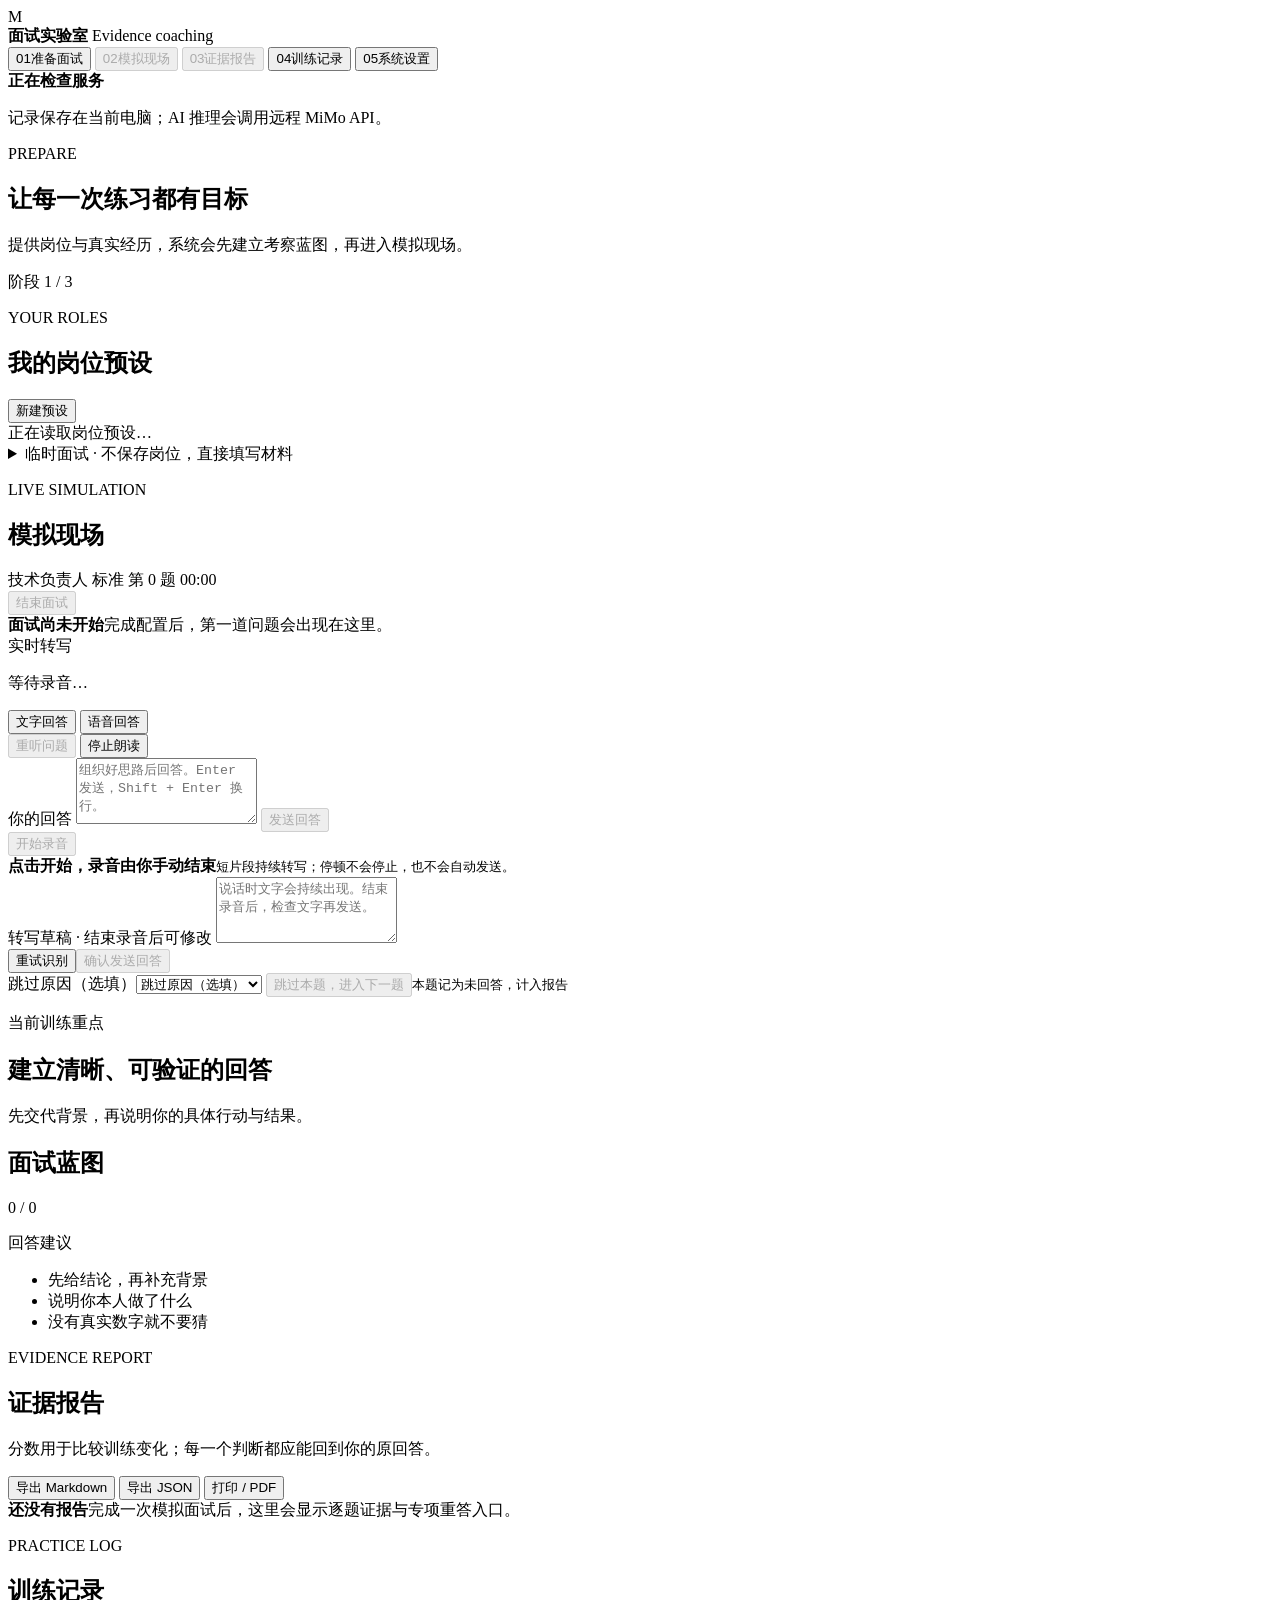
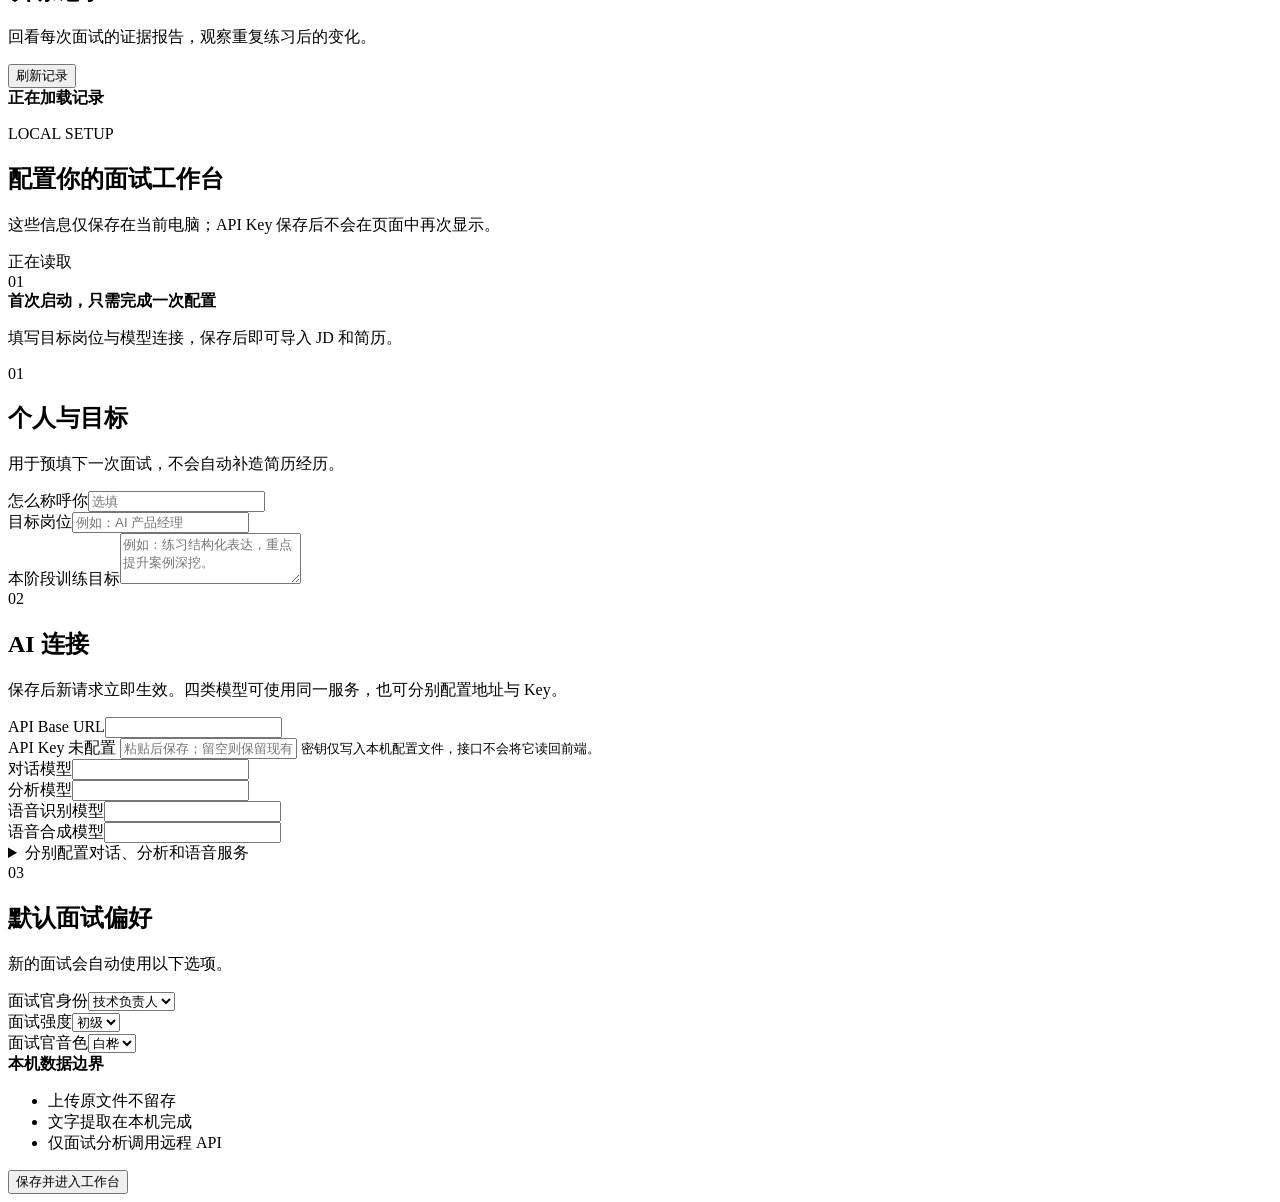
==== frontend/index.html @ ab806444 "release: publish Interview Sim v1.4.0 public beta" ====
<!DOCTYPE html>
<html lang="zh-CN">
<head>
  <meta charset="UTF-8">
  <meta name="viewport" content="width=device-width, initial-scale=1.0">
  <meta name="color-scheme" content="light">
  <title>面试实验室 · AI 模拟面试</title>
  <link rel="icon" href="/assets/favicon.svg" type="image/svg+xml">
  <link rel="stylesheet" href="/assets/styles.css">
</head>
<body>
  <div id="app" class="app-shell">
    <aside class="sidebar" aria-label="主导航">
      <div class="brand">
        <div class="brand-mark" aria-hidden="true">M</div>
        <div>
          <strong>面试实验室</strong>
          <span>Evidence coaching</span>
        </div>
      </div>

      <nav class="nav-list" aria-label="功能导航">
        <button class="nav-btn active" data-view="config" type="button">
          <span class="nav-index">01</span><span>准备面试</span>
        </button>
        <button class="nav-btn" data-view="interview" type="button" disabled>
          <span class="nav-index">02</span><span>模拟现场</span>
        </button>
        <button class="nav-btn" data-view="report" type="button" disabled>
          <span class="nav-index">03</span><span>证据报告</span>
        </button>
        <button class="nav-btn" data-view="history" type="button">
          <span class="nav-index">04</span><span>训练记录</span>
        </button>
        <button class="nav-btn" data-view="settings" type="button">
          <span class="nav-index">05</span><span>系统设置</span>
        </button>
      </nav>

      <div id="service-status" class="sidebar-note" role="status" aria-live="polite">
        <span class="status-dot"></span>
        <div>
          <strong id="service-status-title">正在检查服务</strong>
          <p id="service-status-detail">记录保存在当前电脑；AI 推理会调用远程 MiMo API。</p>
        </div>
      </div>
    </aside>

    <main class="workspace">
      <section id="view-config" class="view active" aria-labelledby="config-title">
        <header class="page-header">
          <div>
            <p class="eyebrow">PREPARE</p>
            <h1 id="config-title">让每一次练习都有目标</h1>
            <p class="page-lead">提供岗位与真实经历，系统会先建立考察蓝图，再进入模拟现场。</p>
          </div>
          <span class="stage-badge">阶段 1 / 3</span>
        </header>

        <section class="surface preset-section" aria-labelledby="presets-title">
          <div class="section-heading"><div><p class="eyebrow">YOUR ROLES</p><h2 id="presets-title">我的岗位预设</h2></div><button id="btn-new-preset" class="btn secondary" type="button">新建预设</button></div>
          <div id="preset-list" class="preset-list" aria-live="polite">正在读取岗位预设…</div>
        </section>
        <details id="quick-prep" class="quick-prep"><summary>临时面试 · 不保存岗位，直接填写材料</summary>
        <form id="interview-config-form" class="config-layout">
          <div class="source-column">
            <article class="surface source-card">
              <div class="section-heading">
                <div>
                  <span class="field-step">01</span>
                  <h2>目标岗位</h2>
                </div>
                <label class="file-action" for="jd-file"><strong>导入文件</strong><small>图片 / Word / PDF / TXT / MD</small></label>
                <input id="jd-file" class="sr-only" type="file" accept=".txt,.md,.docx,.pdf,.png,.jpg,.jpeg,.webp,text/plain,text/markdown,application/vnd.openxmlformats-officedocument.wordprocessingml.document,application/pdf,image/png,image/jpeg,image/webp" data-target="input-jd">
              </div>
              <label class="field-label" for="input-target-role">目标岗位名称</label>
              <input id="input-target-role" class="text-input" type="text" maxlength="160" placeholder="例如：AI 产品经理">
              <label class="field-label" for="input-company">公司名称</label>
              <input id="input-company" class="text-input" maxlength="160" placeholder="填写后会用于公司相关问题">
              <label class="field-label" for="input-company-context">公司背景（选填）</label>
              <textarea id="input-company-context" rows="3" maxlength="6000" placeholder="公司业务、产品或客户信息，可从 JD 或官网摘录"></textarea>
              <label class="field-label" for="input-jd">岗位描述 JD</label>
              <textarea id="input-jd" rows="11" maxlength="30000" placeholder="粘贴完整岗位描述，包括职责、技能要求与加分项…" required></textarea>
              <div class="field-meta"><span id="jd-count">0 字</span><span>建议保留任职要求原文</span></div>
            </article>

            <article class="surface source-card">
              <div class="section-heading">
                <div>
                  <span class="field-step">02</span>
                  <h2>候选人背景</h2>
                </div>
                <label class="file-action" for="resume-file"><strong>导入文件</strong><small>图片 / Word / PDF / TXT / MD</small></label>
                <input id="resume-file" class="sr-only" type="file" accept=".txt,.md,.docx,.pdf,.png,.jpg,.jpeg,.webp,text/plain,text/markdown,application/vnd.openxmlformats-officedocument.wordprocessingml.document,application/pdf,image/png,image/jpeg,image/webp" data-target="input-resume">
              </div>
              <label class="field-label" for="input-resume">个人简历</label>
              <textarea id="input-resume" rows="13" maxlength="50000" placeholder="粘贴真实简历内容。未提供的数据不会被自动补造…" required></textarea>
              <div class="field-meta"><span id="resume-count">0 字</span><span>仅使用真实经历与结果</span></div>
            </article>
          </div>

          <aside class="surface setup-card">
            <span class="field-step">03</span>
            <h2>面试设置</h2>
            <p class="section-copy">先选择最接近真实面试的组合，后续可从报告中专项重答。</p>

            <div class="form-group">
              <label for="select-persona">面试官身份</label>
              <select id="select-persona">
                <option value="技术负责人">技术负责人</option>
                <option value="HR">HR</option>
                <option value="上级">直属上级</option>
                <option value="CEO">CEO</option>
                <option value="CTO">CTO</option>
                <option value="业务负责人">业务负责人</option>
                <option value="业务总监">业务总监</option>
                <option value="压力面">压力面考官</option>
                <option value="英文面">英文面试官</option>
              </select>
            </div>

            <div class="form-group">
              <label for="select-difficulty">面试强度</label>
              <select id="select-difficulty">
                <option value="初级">初级 · 结构与动机</option>
                <option value="标准" selected>标准 · STAR 与专业基础</option>
                <option value="进阶">进阶 · 深挖与案例</option>
                <option value="压力">压力 · 连续追问</option>
              </select>
            </div>

            <div class="form-group">
              <label for="select-voice">面试官音色</label>
              <div class="inline-control">
                <select id="select-voice">
                  <option value="白桦">白桦 · 沉稳男声</option>
                  <option value="苏打">苏打 · 清晰男声</option>
                  <option value="冰糖">冰糖 · 明快女声</option>
                  <option value="茉莉">茉莉 · 温和女声</option>
                </select>
                <button id="btn-preview-voice" class="btn secondary compact" type="button" disabled>试听</button>
              </div>
            </div>

            <label class="check-row" for="auto-speak">
              <input id="auto-speak" type="checkbox" checked disabled>
              <span><strong>自动播放问题</strong><small>生成问题后立即朗读，可随时停止。</small></span>
            </label>

            <div class="privacy-callout">
              <strong>数据边界</strong>
              <p>简历与回答保存在本机，同时会发送至你配置的模型 API 完成分析。</p>
            </div>

            <button id="btn-start" class="btn primary wide" type="submit" disabled>
              <span id="start-label">分析材料并开始</span>
              <span aria-hidden="true">→</span>
            </button>
            <div id="config-status" class="inline-status" role="status" aria-live="polite"></div>
          </aside>
        </form>
        </details>
      </section>

      <section id="view-interview" class="view" aria-labelledby="interview-title">
        <header class="interview-toolbar">
          <div>
            <p class="eyebrow">LIVE SIMULATION</p>
            <h1 id="interview-title">模拟现场</h1>
          </div>
          <div class="session-facts" aria-label="面试状态">
            <span id="interview-persona">技术负责人</span>
            <span id="interview-difficulty">标准</span>
            <span id="interview-round">第 0 题</span>
            <time id="timer-display" datetime="PT0S">00:00</time>
          </div>
          <button id="btn-end" class="btn danger" type="button" disabled>结束面试</button>
        </header>

        <dialog id="end-interview-dialog" class="workbench-dialog end-dialog" aria-labelledby="end-interview-title" aria-describedby="end-interview-description">
          <header class="dialog-header"><h2 id="end-interview-title">结束本次面试？</h2></header>
          <div class="dialog-body">
            <p id="end-interview-description">已提交的回答都会保存在本机。当前尚未回答的问题会标记为未回答，未出题的部分不计入作答记录。</p>
            <div class="end-options">
              <button id="btn-end-only" class="btn secondary" type="button"><strong>仅结束并保存记录</strong><span>不生成报告，不调用模型。以后可从训练记录中补生成。</span></button>
              <button id="btn-end-report" class="btn primary" type="button"><strong>结束并生成报告</strong><span>使用分析模型生成评分、逐题反馈与训练建议。</span></button>
            </div>
            <p id="end-interview-error" class="inline-status error" role="status"></p>
          </div>
          <footer class="dialog-footer"><button id="btn-cancel-end" class="btn secondary" type="button" autofocus>继续面试</button></footer>
        </dialog>

        <div class="interview-layout">
          <article class="surface conversation-panel">
            <div id="chat-area" class="chat-area" role="log" aria-live="polite" aria-label="面试对话">
              <div class="empty-state"><strong>面试尚未开始</strong><span>完成配置后，第一道问题会出现在这里。</span></div>
            </div>

            <div id="subtitle-area" class="subtitle-panel hidden" aria-live="polite">
              <span>实时转写</span>
              <p id="subtitle-text">等待录音…</p>
            </div>

            <div class="composer">
              <div class="composer-tools">
                <div class="segmented" aria-label="回答方式">
                  <button id="btn-mode-text" class="segment active" type="button" aria-pressed="true">文字回答</button>
                  <button id="btn-mode-voice" class="segment" type="button" aria-pressed="false">语音回答</button>
                </div>
                <div class="audio-actions">
                  <button id="btn-replay" class="text-btn" type="button" disabled>重听问题</button>
                  <button id="btn-stop-audio" class="text-btn" type="button">停止朗读</button>
                </div>
              </div>

              <div id="text-input-group" class="answer-row">
                <label class="sr-only" for="input-answer">你的回答</label>
                <textarea id="input-answer" rows="4" maxlength="10000" placeholder="组织好思路后回答。Enter 发送，Shift + Enter 换行。"></textarea>
                <button id="btn-send" class="btn primary send-btn" type="button" disabled>发送回答</button>
              </div>

              <div id="voice-input-group" class="voice-composer hidden">
                <button id="btn-record" class="record-control" type="button" aria-pressed="false" disabled>
                  <span class="record-icon" aria-hidden="true"></span>
                  <span id="record-label">开始录音</span>
                </button>
                <div><strong id="record-status">点击开始，录音由你手动结束</strong><small>短片段持续转写；停顿不会停止，也不会自动发送。</small></div>
              </div>
              <div id="voice-draft-group" class="hidden">
                <label class="field-label" for="voice-transcript">转写草稿 · 结束录音后可修改</label>
                <textarea id="voice-transcript" rows="4" maxlength="10000" placeholder="说话时文字会持续出现。结束录音后，检查文字再发送。"></textarea>
                <div class="voice-confirm-actions"><button id="btn-retry-asr" class="btn secondary hidden" type="button">重试识别</button><button id="btn-send-voice" class="btn primary" type="button" disabled>确认发送回答</button></div>
              </div>
              <div class="skip-row">
                <label class="sr-only" for="skip-reason">跳过原因（选填）</label><select id="skip-reason"><option value="">跳过原因（选填）</option><option value="暂时没有思路">暂时没有思路</option><option value="缺少相关经历">缺少相关经历</option><option value="想稍后专项练习">想稍后专项练习</option><option value="本次不想回答">本次不想回答</option></select>
                <button id="btn-skip" class="btn secondary" type="button" disabled>跳过本题，进入下一题</button><small>本题记为未回答，计入报告</small>
              </div>
            </div>
          </article>

          <aside class="interview-rail">
            <section class="surface rail-card focus-card">
              <p class="rail-label">当前训练重点</p>
              <h2 id="current-focus">建立清晰、可验证的回答</h2>
              <p id="focus-detail">先交代背景，再说明你的具体行动与结果。</p>
            </section>
            <section class="surface rail-card">
              <div class="rail-heading"><h2>面试蓝图</h2><span id="blueprint-progress">0 / 0</span></div>
              <ol id="blueprint-list" class="blueprint-list"></ol>
            </section>
            <section class="surface rail-card compact-card">
              <p class="rail-label">回答建议</p>
              <ul class="micro-tips">
                <li>先给结论，再补充背景</li>
                <li>说明你本人做了什么</li>
                <li>没有真实数字就不要猜</li>
              </ul>
            </section>
          </aside>
        </div>
      </section>

      <section id="view-report" class="view" aria-labelledby="report-title">
        <header class="page-header report-header">
          <div>
            <p class="eyebrow">EVIDENCE REPORT</p>
            <h1 id="report-title">证据报告</h1>
            <p class="page-lead">分数用于比较训练变化；每一个判断都应能回到你的原回答。</p>
          </div>
          <div class="report-actions">
            <button id="btn-export-md" class="btn secondary" type="button">导出 Markdown</button>
            <button id="btn-export-json" class="btn secondary" type="button">导出 JSON</button>
            <button id="btn-print" class="btn secondary" type="button">打印 / PDF</button>
          </div>
        </header>
        <div id="report-content" aria-live="polite">
          <div class="surface empty-state tall"><strong>还没有报告</strong><span>完成一次模拟面试后，这里会显示逐题证据与专项重答入口。</span></div>
        </div>
      </section>

      <section id="view-history" class="view" aria-labelledby="history-title">
        <header class="page-header">
          <div>
            <p class="eyebrow">PRACTICE LOG</p>
            <h1 id="history-title">训练记录</h1>
            <p class="page-lead">回看每次面试的证据报告，观察重复练习后的变化。</p>
          </div>
          <button id="btn-refresh-history" class="btn secondary" type="button">刷新记录</button>
        </header>
        <div id="history-list" class="history-list" aria-live="polite">
          <div class="surface empty-state tall"><strong>正在加载记录</strong></div>
        </div>
      </section>

      <section id="view-settings" class="view" aria-labelledby="settings-title">
        <header class="page-header">
          <div>
            <p class="eyebrow">LOCAL SETUP</p>
            <h1 id="settings-title">配置你的面试工作台</h1>
            <p class="page-lead">这些信息仅保存在当前电脑；API Key 保存后不会在页面中再次显示。</p>
          </div>
          <span id="settings-state" class="stage-badge">正在读取</span>
        </header>

        <div id="first-run-banner" class="onboarding-banner hidden" role="status">
          <span class="onboarding-number">01</span>
          <div><strong>首次启动，只需完成一次配置</strong><p>填写目标岗位与模型连接，保存后即可导入 JD 和简历。</p></div>
        </div>

        <form id="settings-form" class="settings-layout">
          <div class="settings-main">
            <section class="surface settings-card">
              <div class="settings-heading"><span class="field-step">01</span><div><h2>个人与目标</h2><p>用于预填下一次面试，不会自动补造简历经历。</p></div></div>
              <div class="form-grid two-columns">
                <div class="form-group"><label for="setting-display-name">怎么称呼你</label><input id="setting-display-name" class="text-input" type="text" maxlength="80" placeholder="选填"></div>
                <div class="form-group"><label for="setting-target-role">目标岗位</label><input id="setting-target-role" class="text-input" type="text" maxlength="160" placeholder="例如：AI 产品经理" required></div>
              </div>
              <div class="form-group"><label for="setting-coaching-goal">本阶段训练目标</label><textarea id="setting-coaching-goal" rows="3" maxlength="500" placeholder="例如：练习结构化表达，重点提升案例深挖。"></textarea></div>
            </section>

            <section class="surface settings-card">
              <div class="settings-heading"><span class="field-step">02</span><div><h2>AI 连接</h2><p>保存后新请求立即生效。四类模型可使用同一服务，也可分别配置地址与 Key。</p></div></div>
              <div class="form-group"><label for="setting-base-url">API Base URL</label><input id="setting-base-url" class="text-input mono-input" type="url" maxlength="500" required></div>
              <div class="form-group">
                <label for="setting-api-key">API Key <span id="settings-key-state" class="key-state">未配置</span></label>
                <input id="setting-api-key" class="text-input mono-input" type="password" maxlength="4096" autocomplete="new-password" placeholder="粘贴后保存；留空则保留现有 Key">
                <small class="field-help">密钥仅写入本机配置文件，接口不会将它读回前端。</small>
              </div>
              <div class="form-grid two-columns model-grid">
                <div class="form-group"><label for="setting-llm-model">对话模型</label><input id="setting-llm-model" class="text-input mono-input" type="text" required></div>
                <div class="form-group"><label for="setting-llm-model-pro">分析模型</label><input id="setting-llm-model-pro" class="text-input mono-input" type="text" required></div>
                <div class="form-group"><label for="setting-asr-model">语音识别模型</label><input id="setting-asr-model" class="text-input mono-input" type="text" required></div>
                <div class="form-group"><label for="setting-tts-model">语音合成模型</label><input id="setting-tts-model" class="text-input mono-input" type="text" required></div>
              </div>
              <details class="connection-options"><summary>分别配置对话、分析和语音服务</summary><p class="field-help">模型名称填写在上方。下方可更改每类模型的服务商。语音支持 MiMo 和 OpenAI 标准音频接口；其他专有协议需要适配。</p><div id="connection-list"></div></details>
            </section>
          </div>

          <aside class="surface settings-card defaults-card">
            <div class="settings-heading"><span class="field-step">03</span><div><h2>默认面试偏好</h2><p>新的面试会自动使用以下选项。</p></div></div>
            <div class="form-group"><label for="setting-persona">面试官身份</label><select id="setting-persona"><option value="技术负责人">技术负责人</option><option value="HR">HR</option><option value="业务总监">业务总监</option><option value="压力面">压力面考官</option><option value="英文面">英文面试官</option></select></div>
            <div class="form-group"><label for="setting-difficulty">面试强度</label><select id="setting-difficulty"><option value="初级">初级</option><option value="标准">标准</option><option value="进阶">进阶</option><option value="压力">压力</option></select></div>
            <div class="form-group"><label for="setting-voice">面试官音色</label><select id="setting-voice"><option value="白桦">白桦</option><option value="苏打">苏打</option><option value="冰糖">冰糖</option><option value="茉莉">茉莉</option></select></div>
            <div class="local-data-card"><strong>本机数据边界</strong><ul><li>上传原文件不留存</li><li>文字提取在本机完成</li><li>仅面试分析调用远程 API</li></ul></div>
            <button id="btn-save-settings" class="btn primary wide" type="submit">保存并进入工作台</button>
            <div id="settings-status" class="inline-status" role="status" aria-live="polite"></div>
          </aside>
        </form>
      </section>
    </main>
  </div>

  <div id="toast" class="toast" role="status" aria-live="polite"></div>
  <script src="/assets/audio.js"></script>
  <script src="/assets/voice.js"></script>
  <script src="/assets/workspace.js"></script>
  <script src="/assets/jobs.js"></script>
  <script src="/assets/reports.js"></script>
  <script src="/assets/app.js"></script>
</body>
</html>
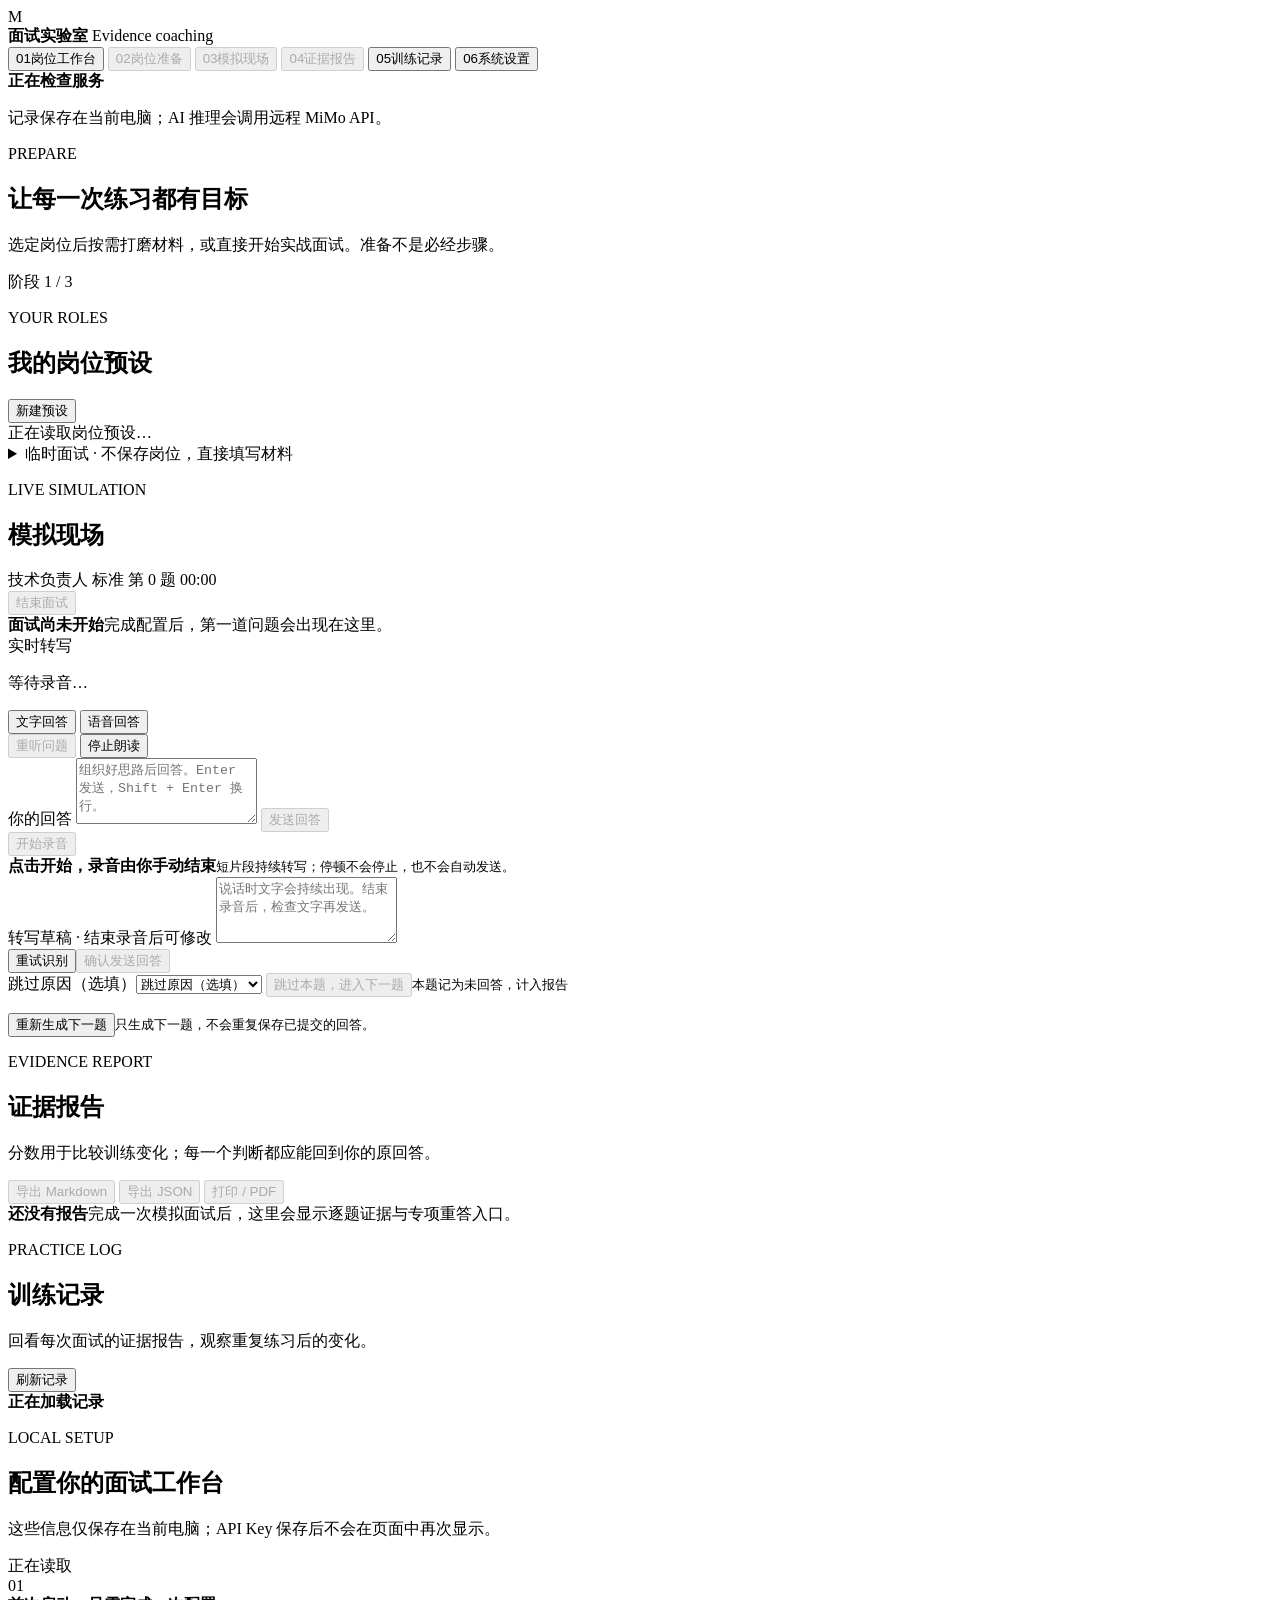
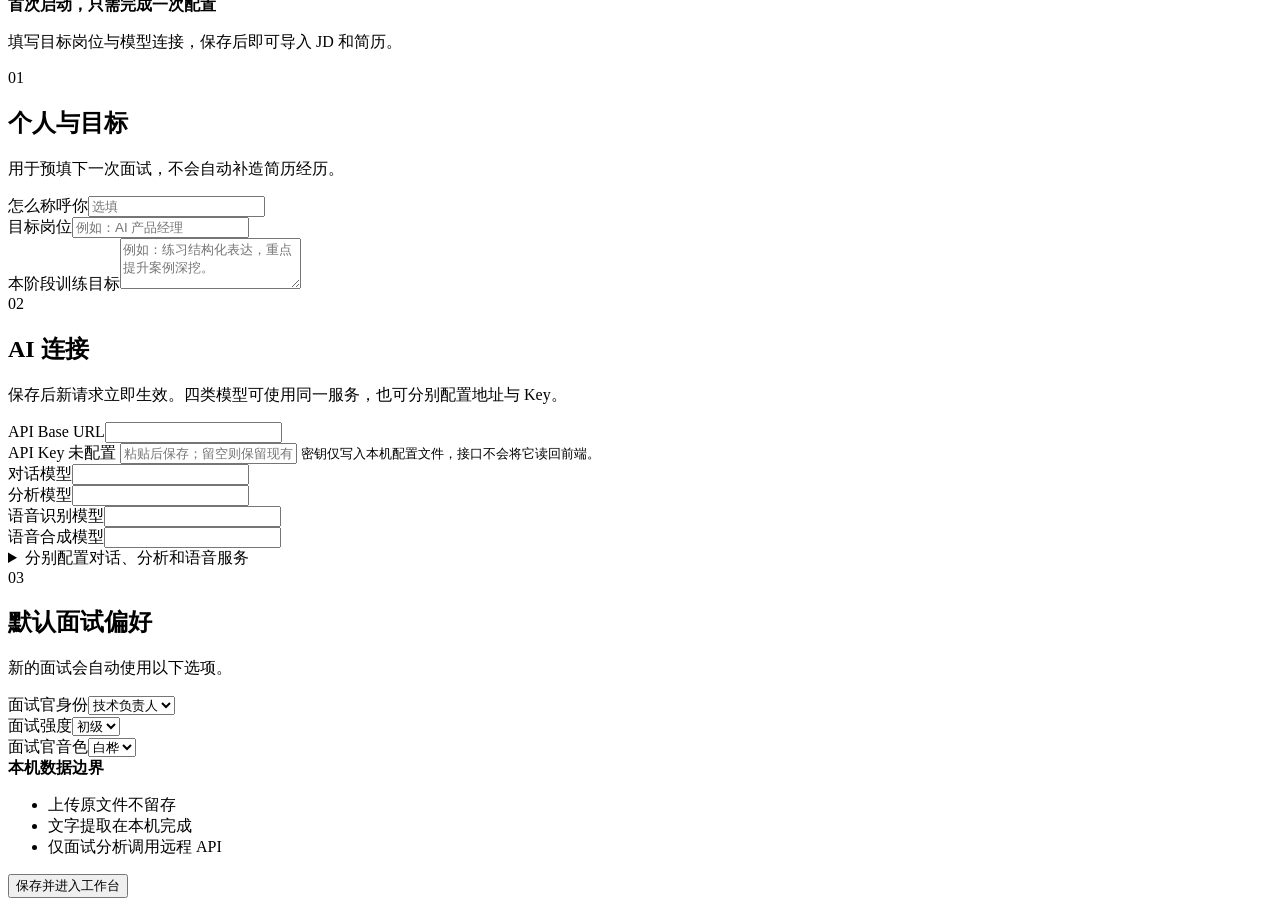
==== commit 956e6df3: "feat: add evidence-based job preparation and expert coaching Add versioned resume advice, optional j" ====
--- a/frontend/index.html
+++ b/frontend/index.html
@@ -21,19 +21,22 @@
 
       <nav class="nav-list" aria-label="功能导航">
         <button class="nav-btn active" data-view="config" type="button">
-          <span class="nav-index">01</span><span>准备面试</span>
+          <span class="nav-index">01</span><span>岗位工作台</span>
+        </button>
+        <button class="nav-btn" data-view="preparation" type="button" disabled>
+          <span class="nav-index">02</span><span>岗位准备</span>
         </button>
         <button class="nav-btn" data-view="interview" type="button" disabled>
-          <span class="nav-index">02</span><span>模拟现场</span>
+          <span class="nav-index">03</span><span>模拟现场</span>
         </button>
         <button class="nav-btn" data-view="report" type="button" disabled>
-          <span class="nav-index">03</span><span>证据报告</span>
+          <span class="nav-index">04</span><span>证据报告</span>
         </button>
         <button class="nav-btn" data-view="history" type="button">
-          <span class="nav-index">04</span><span>训练记录</span>
+          <span class="nav-index">05</span><span>训练记录</span>
         </button>
         <button class="nav-btn" data-view="settings" type="button">
-          <span class="nav-index">05</span><span>系统设置</span>
+          <span class="nav-index">06</span><span>系统设置</span>
         </button>
       </nav>
 
@@ -52,7 +55,7 @@
           <div>
             <p class="eyebrow">PREPARE</p>
             <h1 id="config-title">让每一次练习都有目标</h1>
-            <p class="page-lead">提供岗位与真实经历，系统会先建立考察蓝图，再进入模拟现场。</p>
+            <p class="page-lead">选定岗位后按需打磨材料，或直接开始实战面试。准备不是必经步骤。</p>
           </div>
           <span class="stage-badge">阶段 1 / 3</span>
         </header>
@@ -162,6 +165,8 @@
         </details>
       </section>
 
+      <section id="view-preparation" class="view" aria-labelledby="prep-title"></section>
+
       <section id="view-interview" class="view" aria-labelledby="interview-title">
         <header class="interview-toolbar">
           <div>
@@ -235,28 +240,10 @@
                 <label class="sr-only" for="skip-reason">跳过原因（选填）</label><select id="skip-reason"><option value="">跳过原因（选填）</option><option value="暂时没有思路">暂时没有思路</option><option value="缺少相关经历">缺少相关经历</option><option value="想稍后专项练习">想稍后专项练习</option><option value="本次不想回答">本次不想回答</option></select>
                 <button id="btn-skip" class="btn secondary" type="button" disabled>跳过本题，进入下一题</button><small>本题记为未回答，计入报告</small>
               </div>
+              <div id="next-question-recovery" class="recovery-row hidden" role="status"><p id="next-question-status"></p><button id="btn-recover-question" class="btn secondary" type="button">重新生成下一题</button><small>只生成下一题，不会重复保存已提交的回答。</small></div>
             </div>
           </article>
 
-          <aside class="interview-rail">
-            <section class="surface rail-card focus-card">
-              <p class="rail-label">当前训练重点</p>
-              <h2 id="current-focus">建立清晰、可验证的回答</h2>
-              <p id="focus-detail">先交代背景，再说明你的具体行动与结果。</p>
-            </section>
-            <section class="surface rail-card">
-              <div class="rail-heading"><h2>面试蓝图</h2><span id="blueprint-progress">0 / 0</span></div>
-              <ol id="blueprint-list" class="blueprint-list"></ol>
-            </section>
-            <section class="surface rail-card compact-card">
-              <p class="rail-label">回答建议</p>
-              <ul class="micro-tips">
-                <li>先给结论，再补充背景</li>
-                <li>说明你本人做了什么</li>
-                <li>没有真实数字就不要猜</li>
-              </ul>
-            </section>
-          </aside>
         </div>
       </section>
 
@@ -268,9 +255,9 @@
             <p class="page-lead">分数用于比较训练变化；每一个判断都应能回到你的原回答。</p>
           </div>
           <div class="report-actions">
-            <button id="btn-export-md" class="btn secondary" type="button">导出 Markdown</button>
-            <button id="btn-export-json" class="btn secondary" type="button">导出 JSON</button>
-            <button id="btn-print" class="btn secondary" type="button">打印 / PDF</button>
+            <button id="btn-export-md" class="btn secondary" type="button" disabled>导出 Markdown</button>
+            <button id="btn-export-json" class="btn secondary" type="button" disabled>导出 JSON</button>
+            <button id="btn-print" class="btn secondary" type="button" disabled>打印 / PDF</button>
           </div>
         </header>
         <div id="report-content" aria-live="polite">
@@ -355,6 +342,7 @@
   <script src="/assets/voice.js"></script>
   <script src="/assets/workspace.js"></script>
   <script src="/assets/jobs.js"></script>
+  <script src="/assets/preparation.js"></script>
   <script src="/assets/reports.js"></script>
   <script src="/assets/app.js"></script>
 </body>
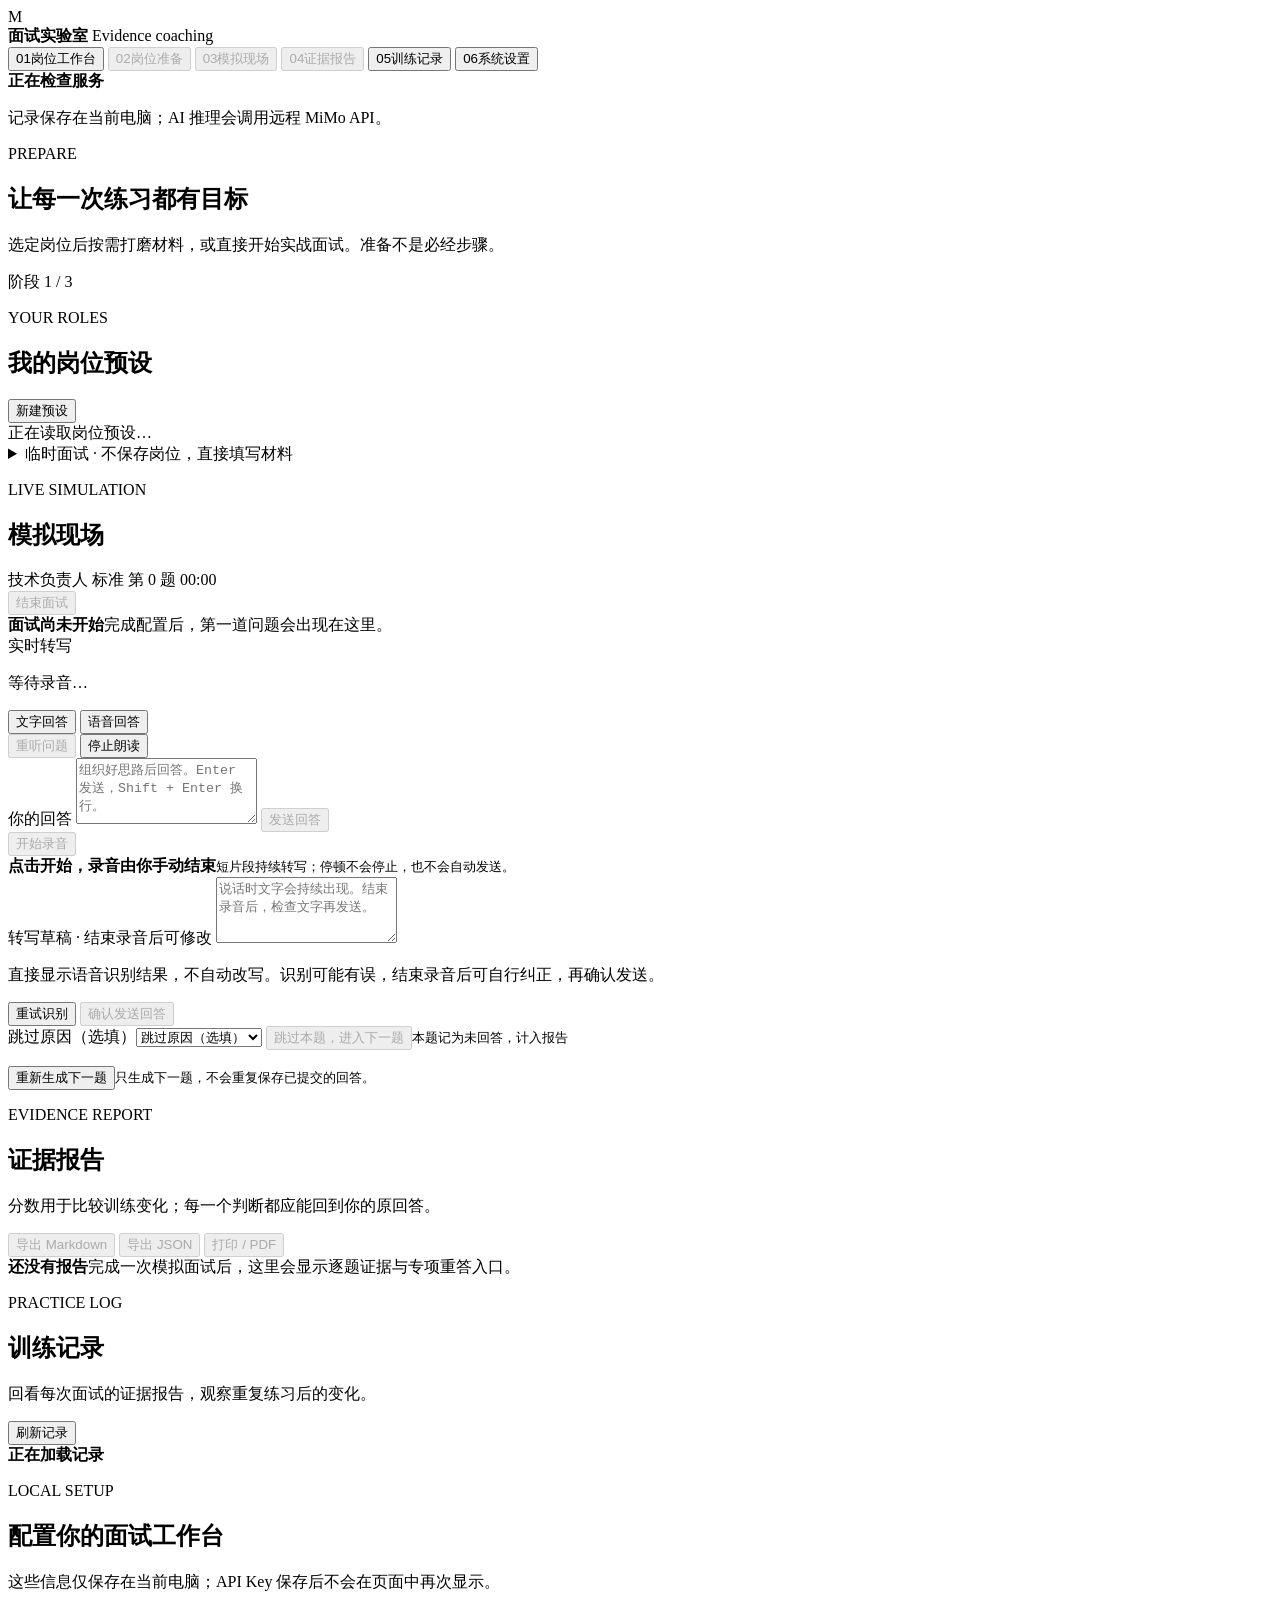
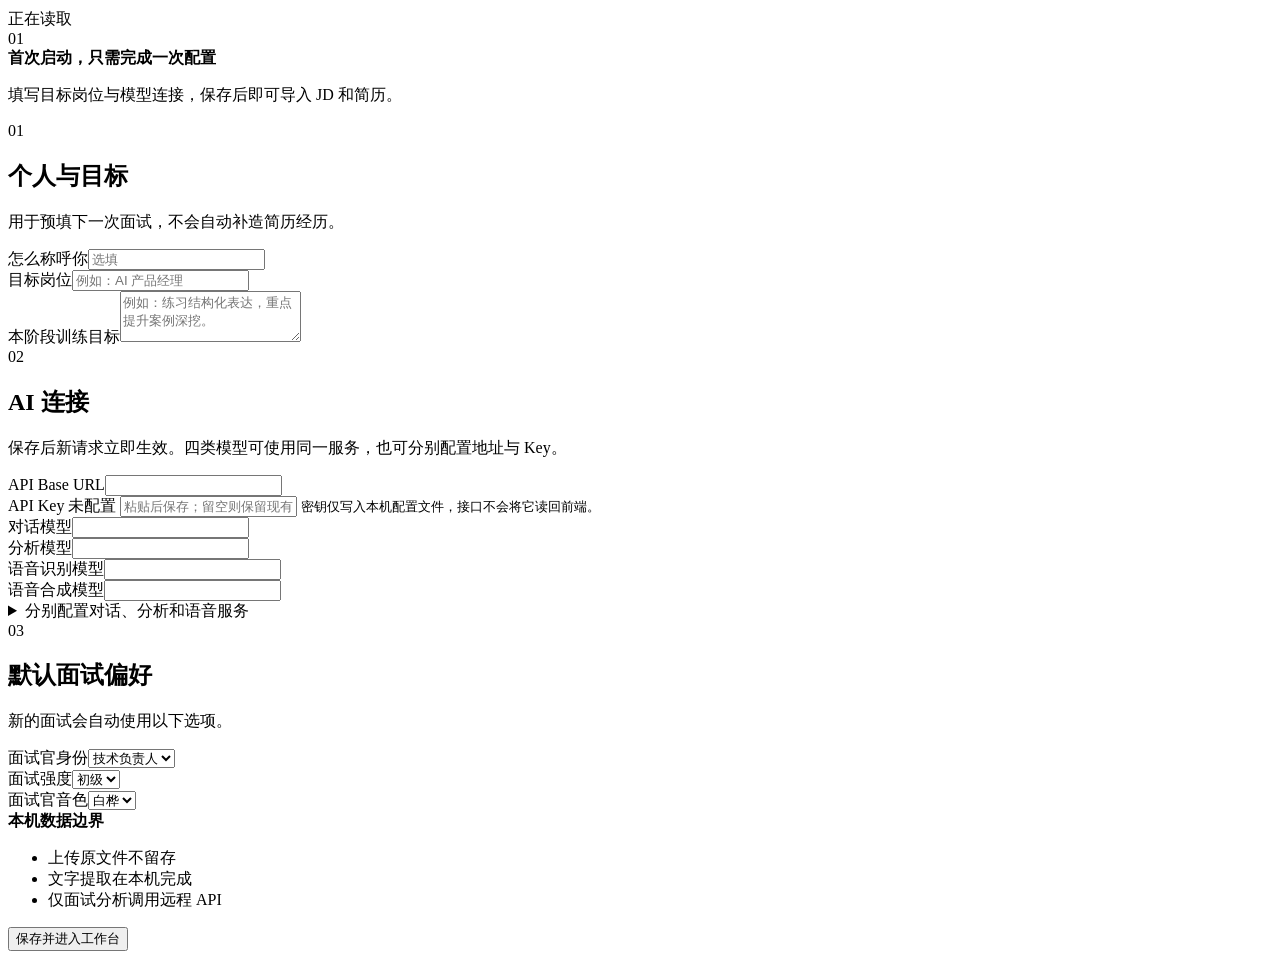
==== commit 486c43ee: "fix: prevent repeated interview questions and preserve raw voice answers Share question coverage acr" ====
--- a/frontend/index.html
+++ b/frontend/index.html
@@ -6,7 +6,7 @@
   <meta name="color-scheme" content="light">
   <title>面试实验室 · AI 模拟面试</title>
   <link rel="icon" href="/assets/favicon.svg" type="image/svg+xml">
-  <link rel="stylesheet" href="/assets/styles.css">
+  <link rel="stylesheet" href="/assets/styles.css?v=voice-raw-20260922">
 </head>
 <body>
   <div id="app" class="app-shell">
@@ -233,8 +233,12 @@
               </div>
               <div id="voice-draft-group" class="hidden">
                 <label class="field-label" for="voice-transcript">转写草稿 · 结束录音后可修改</label>
-                <textarea id="voice-transcript" rows="4" maxlength="10000" placeholder="说话时文字会持续出现。结束录音后，检查文字再发送。"></textarea>
-                <div class="voice-confirm-actions"><button id="btn-retry-asr" class="btn secondary hidden" type="button">重试识别</button><button id="btn-send-voice" class="btn primary" type="button" disabled>确认发送回答</button></div>
+                <textarea id="voice-transcript" rows="4" maxlength="10000" aria-describedby="voice-transcript-help" placeholder="说话时文字会持续出现。结束录音后，检查文字再发送。"></textarea>
+                <p id="voice-transcript-help" class="field-help">直接显示语音识别结果，不自动改写。识别可能有误，结束录音后可自行纠正，再确认发送。</p>
+                <div class="voice-confirm-actions">
+                  <button id="btn-retry-asr" class="btn secondary hidden" type="button">重试识别</button>
+                  <button id="btn-send-voice" class="btn primary" type="button" disabled>确认发送回答</button>
+                </div>
               </div>
               <div class="skip-row">
                 <label class="sr-only" for="skip-reason">跳过原因（选填）</label><select id="skip-reason"><option value="">跳过原因（选填）</option><option value="暂时没有思路">暂时没有思路</option><option value="缺少相关经历">缺少相关经历</option><option value="想稍后专项练习">想稍后专项练习</option><option value="本次不想回答">本次不想回答</option></select>
@@ -338,12 +342,12 @@
   </div>
 
   <div id="toast" class="toast" role="status" aria-live="polite"></div>
-  <script src="/assets/audio.js"></script>
-  <script src="/assets/voice.js"></script>
-  <script src="/assets/workspace.js"></script>
-  <script src="/assets/jobs.js"></script>
-  <script src="/assets/preparation.js"></script>
-  <script src="/assets/reports.js"></script>
-  <script src="/assets/app.js"></script>
+  <script src="/assets/audio.js?v=voice-raw-20260922"></script>
+  <script src="/assets/voice.js?v=voice-raw-20260922"></script>
+  <script src="/assets/workspace.js?v=voice-raw-20260922"></script>
+  <script src="/assets/jobs.js?v=voice-raw-20260922"></script>
+  <script src="/assets/preparation.js?v=voice-raw-20260922"></script>
+  <script src="/assets/reports.js?v=voice-raw-20260922"></script>
+  <script src="/assets/app.js?v=voice-raw-20260922"></script>
 </body>
 </html>
